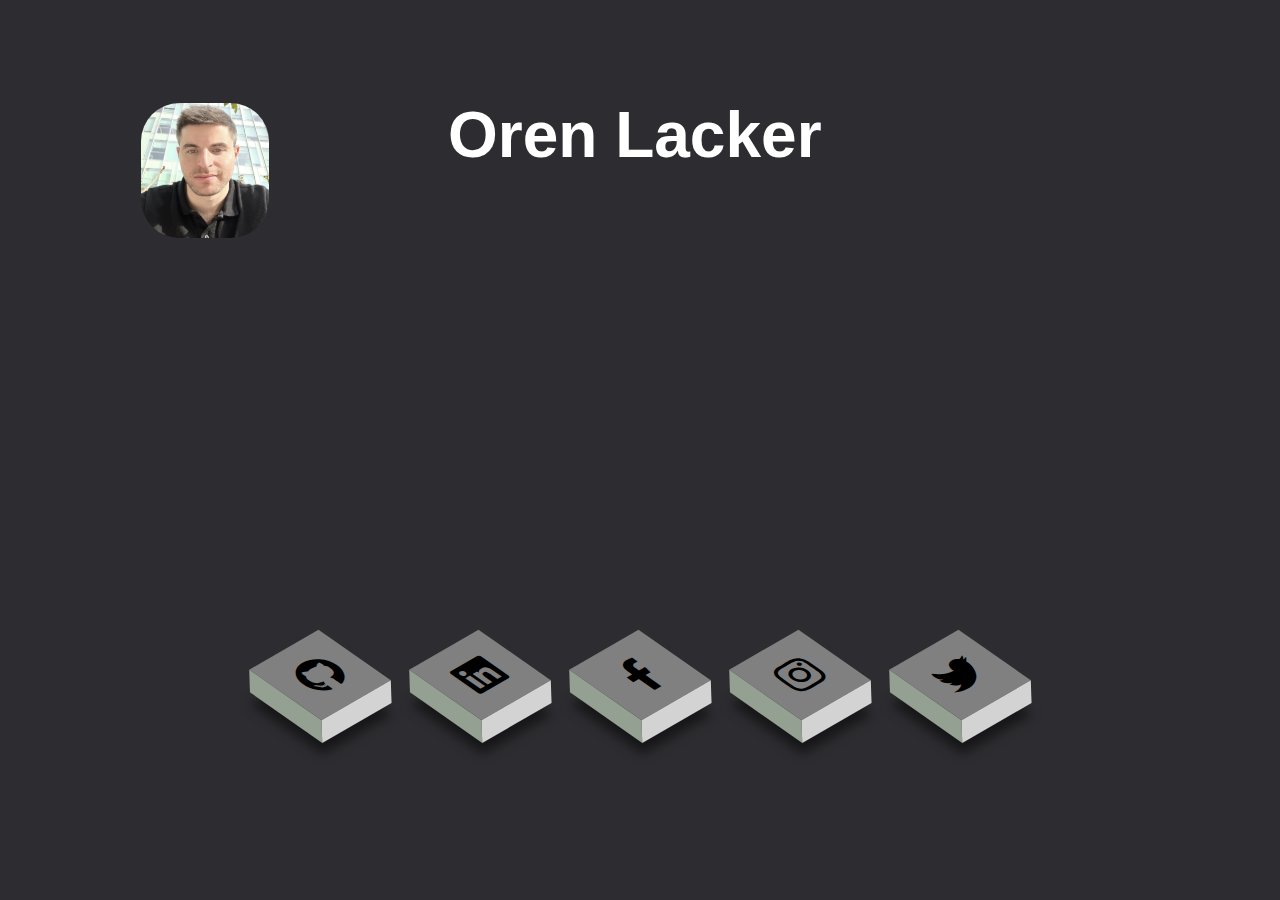
==== index.html @ 75cc3b00 "first commit" ====
<!DOCTYPE html>
<html>
<head>
    <title>Oren Lacker 3D Site</title>
    <link rel="stylesheet" href="https://cdnjs.cloudflare.com/ajax/libs/font-awesome/5.15.3/css/all.min.css"/>
    <link rel="stylesheet" href="style.css"> 
</head>
<body> 

  <div class="container">
    <h1>Oren Lacker</h1>
  </div>
  
  

  <div class="group">
    <img class="item" style="background-image: url(#)" src="profile.png" title="Oren Lacker"></img>

  </div>

  
  

    <ul>
      <li><a href="https://github.com/orenlac93"><i class="fab fa-github"></i></a></li>
      <li><a href="https://www.linkedin.com/in/OrenLacker/"><i class="fab fa-linkedin"></i></a></li>
      <li><a href="https://www.facebook.com/oren.lacker"><i class="fab fa-facebook-f"></i></a></li>
      <li><a href="#"><i class="fab fa-instagram"></i></a></li>
      <li><a href="#"><i class="fab fa-twitter"></i></a></li>
    </ul>

    

</body>
</html>
---- style.css ----
*{
    margin:0;
    padding:0;
    box-sizing: border-box;
}
:root {  
  --white: #ffffff;
  --black: #000;
  --grey : #D3D3D3;
  --github : #707070;
  --linkedin: #16409c;
  --facebook: #3b5999;
  --twitter: #55acee;
  --instagram: #e4405f;
  --apple: #131418;

  --page: #2d2d31;
  
}

body {
  height: 100vh;
  display: flex;
  margin: 0;
  align-items: center;
  justify-content: center;
  user-select: none;
  
  background: var(--page);
}
ul{
  position:absolute;
  top:75%;
  left:50%;
  transform: translate(-50%,-50%);
  margin:0;
  padding:0;
  display:flex;
} 
ul li{
  list-style:none;
  margin:0 40px;
}
ul li a .fab{
  font-size:40px;
  color:var(--black);
  line-height: 80px;
  transition:.5s;
}
ul li a{
  position:relative;
  display:block;
  width:80px;
  height:80px;
  text-align: center;
  background-color: #808080;
  transform:perspective(1000px) rotate(-30deg) skew(25deg) translate(0,0);
  transition:.5s;
  box-shadow: -30px 30px 10px rgba(0,0,0,.5);
}
ul li a::before{
  content:'';
  position:absolute;
  top:10px;
  left:-20px;
  height:100%;
  width:20px;
  background-color: #93a092;
  transition:.5s;
  transform:rotate(0deg) skewY(-45deg);
}
ul li a::after{
  content:'';
  position:absolute;
  bottom:-20px;
  left:-10px;
  height:20px;
  width:100%;
  background-color:var(--grey);
  transition:.5s;
  transform:rotate(0deg) skewX(-45deg);
}

ul li a:hover{
  transform:perspective(1000px) rotate(-30deg) skew(25deg) translate(20px, -20px);
  box-shadow: -50px 50px 50px rgba(0,0,0,.5);
}

ul li:hover .fab{
  color:var(--white);
}
ul li:hover:nth-child(1) a{
  background:var(--github);
}
ul li:hover:nth-child(1) a::before{
  background:#9b9a9a;
}
ul li:hover:nth-child(1) a::after{
  background:#9b9a9a;
}
ul li:hover:nth-child(2) a{
  background:var(--linkedin);
}
ul li:hover:nth-child(2) a::before{
  background:#1b346b;
}
ul li:hover:nth-child(2) a::after{
  background:#1b346b;
}
ul li:hover:nth-child(3) a{
  background:var(--facebook);
}
ul li:hover:nth-child(3) a::before{
  background:#374b78;
}
ul li:hover:nth-child(3) a::after{
  background:#374b78;
}
ul li:hover:nth-child(4) a{
  background:var(--instagram);
}
ul li:hover:nth-child(4) a::before{
  background:#c9455d;
}
ul li:hover:nth-child(4) a::after{
  background:#c9455d;
}
ul li:hover:nth-child(5) a{
  background:var(--twitter);
}
ul li:hover:nth-child(5) a::before{
  background:#5393c5;
}
ul li:hover:nth-child(5) a::after{
  background:#5393c5;
}


.group {
  text-align: center;
  white-space: nowrap;
  overflow: hidden;
}

.item { 
  position:absolute;
  top:10%;
  left:10%;

  width: 10vw;
  height: 15vh;
  background-position: center;
  background-size: 75vh;
  background-repeat: no-repeat;
  
  margin: 1vw;
  border-radius: 3vw;
  display: inline-block;
  cursor: pointer;
}

img {
  filter: grayscale(25%);
}

h1 {
  position:absolute;
  top:10%;
  left:35%;

  text-align: center;
  font-size: 4rem;
  font-family:'Franklin Gothic Medium', 'Arial Narrow', Arial, sans-serif;
  color:rgb(255, 255, 255);
  background-image: url(https://media.tenor.com/ibu4ekQ8pV4AAAAd/cool-aesthetic.gif);
  background-position: center;
  background-size: cover;
  background-clip: text;
  line-height: 90px;
}
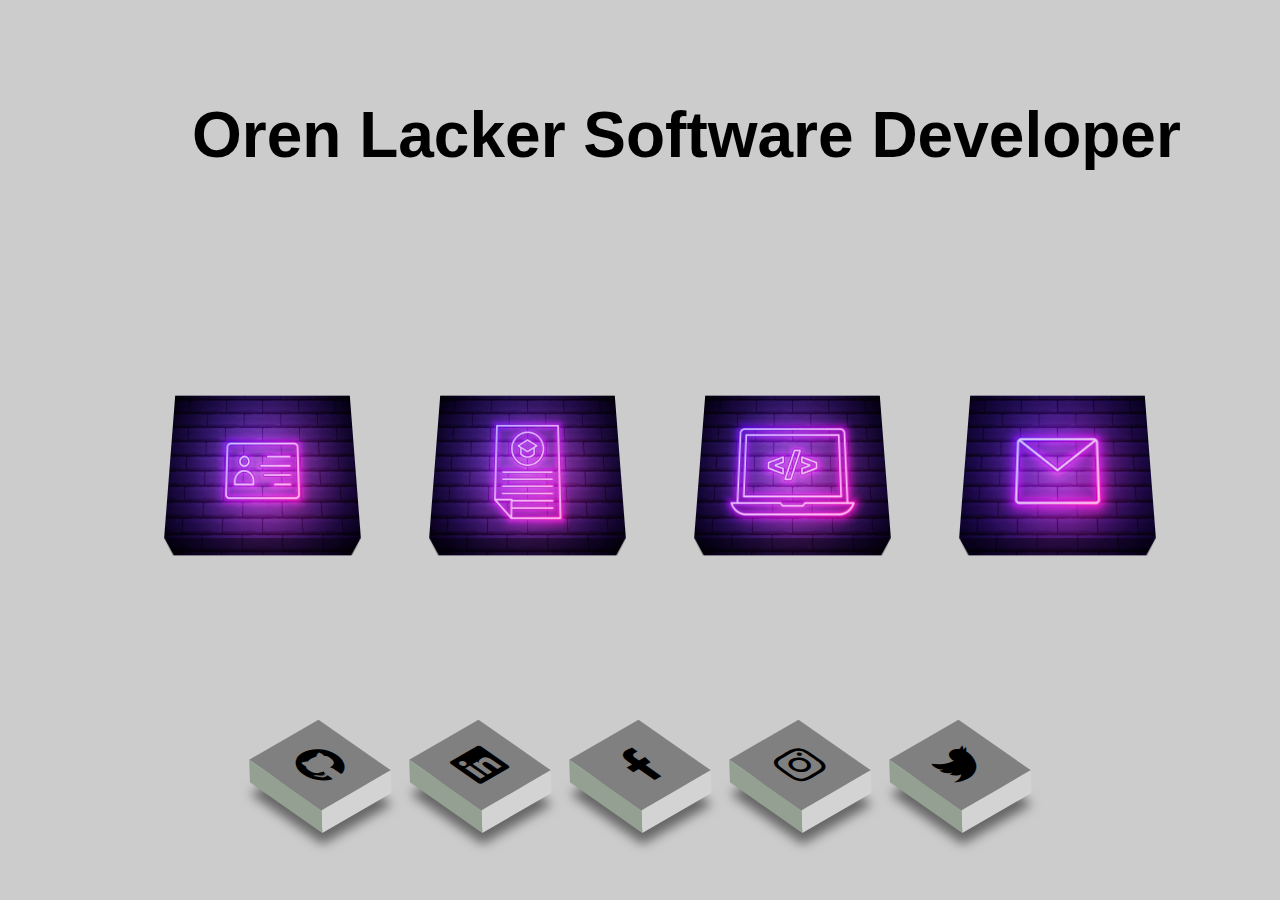
==== commit 465fe305: "new pages" ====
--- a/index.html
+++ b/index.html
@@ -1,22 +1,17 @@
 <!DOCTYPE html>
 <html>
 <head>
-    <title>Oren Lacker 3D Site</title>
+    <title>Oren Lacker</title>
     <link rel="stylesheet" href="https://cdnjs.cloudflare.com/ajax/libs/font-awesome/5.15.3/css/all.min.css"/>
     <link rel="stylesheet" href="style.css"> 
 </head>
 <body> 
 
   <div class="container">
-    <h1>Oren Lacker</h1>
+    <h1>Oren Lacker Software Developer</h1>
   </div>
   
   
-
-  <div class="group">
-    <img class="item" style="background-image: url(#)" src="profile.png" title="Oren Lacker"></img>
-
-  </div>
 
   
   
@@ -29,6 +24,27 @@
       <li><a href="#"><i class="fab fa-twitter"></i></a></li>
     </ul>
 
+
+    
+    
+
+    <div class="box">
+      <h2>About</h2>
+      <a href="about.html"><img id="image-effect" src="about.jpg"></a>
+      
+    </div>
+    <div class="box">
+      <h2>Adjudication</h2>
+      <img id="image-effect" src="adjudication.jpg">
+    </div>
+    <div class="box">
+      <h2>Projects</h2>
+      <img id="image-effect" src="projects.jpg">
+    </div>
+    <div class="box">
+      <h2>Contact</h2>
+      <img id="image-effect" src="mail.jpg">
+    </div>
     
 
 </body>
--- a/style.css
+++ b/style.css
@@ -20,18 +20,17 @@
 }
 
 body {
-  height: 100vh;
-  display: flex;
-  margin: 0;
-  align-items: center;
-  justify-content: center;
-  user-select: none;
-  
-  background: var(--page);
-}
+  background: #ccc;
+  display: grid;
+  min-height: 100vh;
+  grid-auto-flow: column;
+  place-content: center;
+  gap: 40px;
+}
+
 ul{
   position:absolute;
-  top:75%;
+  top:85%;
   left:50%;
   transform: translate(-50%,-50%);
   margin:0;
@@ -137,45 +136,116 @@
 }
 
 
-.group {
-  text-align: center;
-  white-space: nowrap;
-  overflow: hidden;
-}
-
-.item { 
+
+
+
+
+
+
+h1 {
   position:absolute;
   top:10%;
-  left:10%;
-
-  width: 10vw;
-  height: 15vh;
-  background-position: center;
-  background-size: 75vh;
-  background-repeat: no-repeat;
-  
-  margin: 1vw;
-  border-radius: 3vw;
-  display: inline-block;
-  cursor: pointer;
-}
-
-img {
-  filter: grayscale(25%);
-}
-
-h1 {
-  position:absolute;
-  top:10%;
-  left:35%;
+  left:15%;
 
   text-align: center;
   font-size: 4rem;
   font-family:'Franklin Gothic Medium', 'Arial Narrow', Arial, sans-serif;
-  color:rgb(255, 255, 255);
-  background-image: url(https://media.tenor.com/ibu4ekQ8pV4AAAAd/cool-aesthetic.gif);
+  color:rgb(0, 0, 0);
+  
   background-position: center;
   background-size: cover;
   background-clip: text;
   line-height: 90px;
+}
+
+
+
+
+
+
+
+
+#simple-image {
+
+  filter: blur(1px);
+
+  width:150px;
+  height:200px;
+
+  position: absolute;
+  top: 10px;
+  left:10px;
+}
+
+
+#image-effect {
+  /* adjust the below to control the 3D effect */
+  --x: 10px;
+  --y: 20px;
+
+
+  width:225px;
+  height:225px;
+
+  transform: perspective(1000px) rotateX(var(--_a,40deg));
+  /* */
+  clip-path: polygon(       
+     var(--y)              var(--y),       
+     calc(100% - var(--y)) var(--y),       
+     calc(100% - var(--y)) calc(100% - var(--y)),       
+     calc(100% - var(--y) - var(--x)) var(--_c,100%),       
+     calc(var(--x) + var(--y))        var(--_c,100%),      
+     var(--y)        calc(100% - var(--y))       
+     );
+  outline: var(--y) solid rgba(0,0,0,0.4);
+  outline-offset: calc(-1*var(--y));
+  padding: var(--y) var(--y) 0 var(--y);
+  transition: 1s;
+}
+.box:hover img {
+  --_a: 0deg;
+  --_c: calc(100% - var(--y));
+}
+
+/* the below is irrelevant to the 3D effect */
+.box {
+  cursor: pointer;
+}
+h2 {
+  text-align: center;
+  margin: 0;
+  font-size: 25px;
+  font-weight: bold;
+  font-family: sans-serif;
+  transform: translateY(250%);
+  transition: .8s;
+}
+.box:hover h2{
+  transform: translateY(0%);
+  transition: .8s .2s;
+}
+
+
+h3{
+  position:absolute;
+  top:10%;
+  left:45%;
+
+  text-align: center;
+  font-size: 3rem;
+  font-family:'Franklin Gothic Medium', 'Arial Narrow', Arial, sans-serif;
+  color:rgb(0, 0, 0);
+  
+  background-position: center;
+  background-size: cover;
+  background-clip: text;
+  line-height: 90px;
+}
+
+
+
+@media (max-width: 900px) {
+  body {
+    grid-auto-flow: row;   
+  }
 }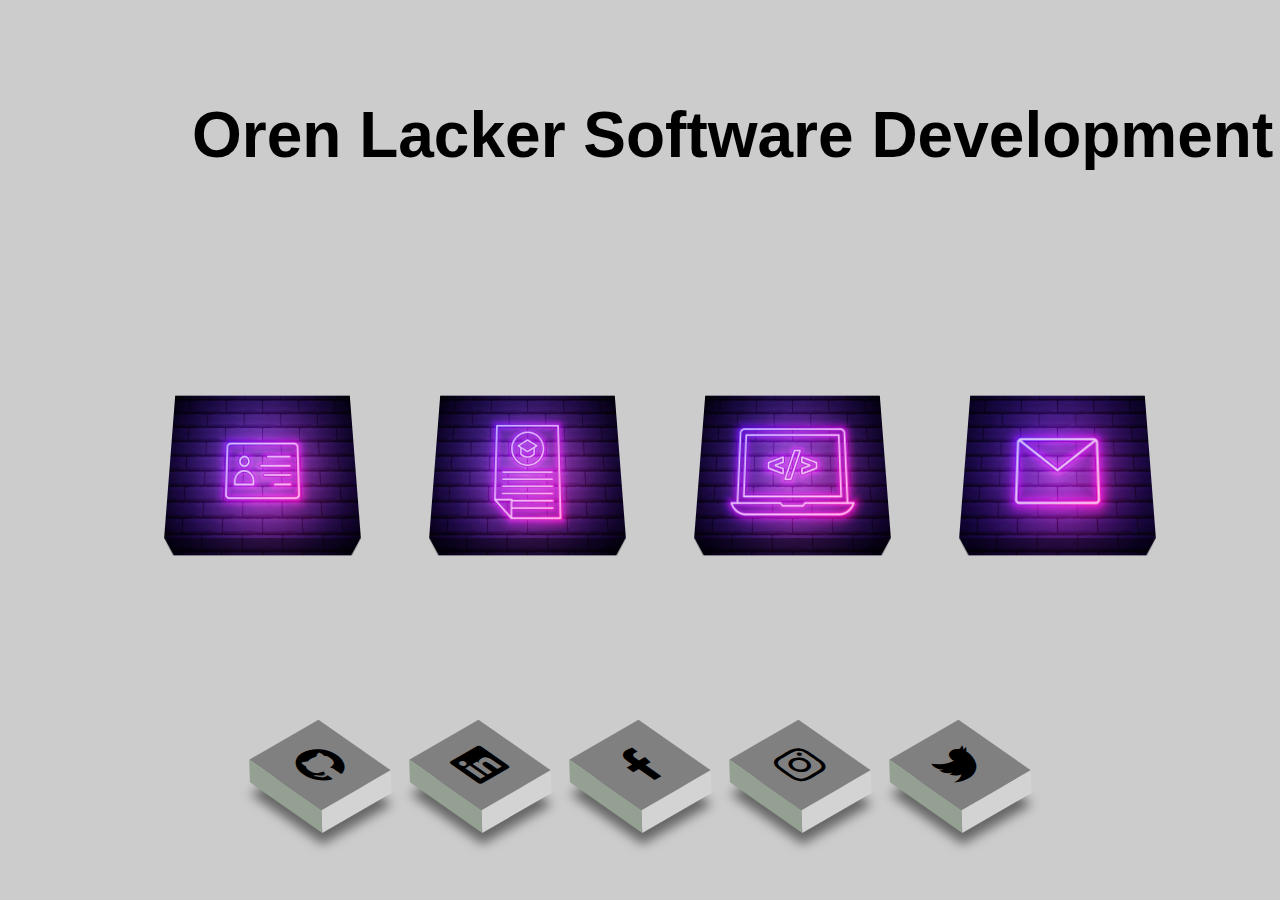
==== commit 189fdfff: "pictures folder" ====
--- a/index.html
+++ b/index.html
@@ -8,7 +8,7 @@
 <body> 
 
   <div class="container">
-    <h1>Oren Lacker Software Developer</h1>
+    <h1>Oren Lacker Software Development</h1>
   </div>
   
   
@@ -30,20 +30,20 @@
 
     <div class="box">
       <h2>About</h2>
-      <a href="about.html"><img id="image-effect" src="about.jpg"></a>
+      <a href="about.html"><img id="image-effect" src="pictures/about.jpg"></a>
       
     </div>
     <div class="box">
-      <h2>Adjudication</h2>
-      <img id="image-effect" src="adjudication.jpg">
+      <h2>Certifications</h2>
+      <img id="image-effect" src="pictures/certifications.jpg">
     </div>
     <div class="box">
       <h2>Projects</h2>
-      <img id="image-effect" src="projects.jpg">
+      <img id="image-effect" src="pictures/projects.jpg">
     </div>
     <div class="box">
       <h2>Contact</h2>
-      <img id="image-effect" src="mail.jpg">
+      <img id="image-effect" src="pictures/contact.jpg">
     </div>
     
 
